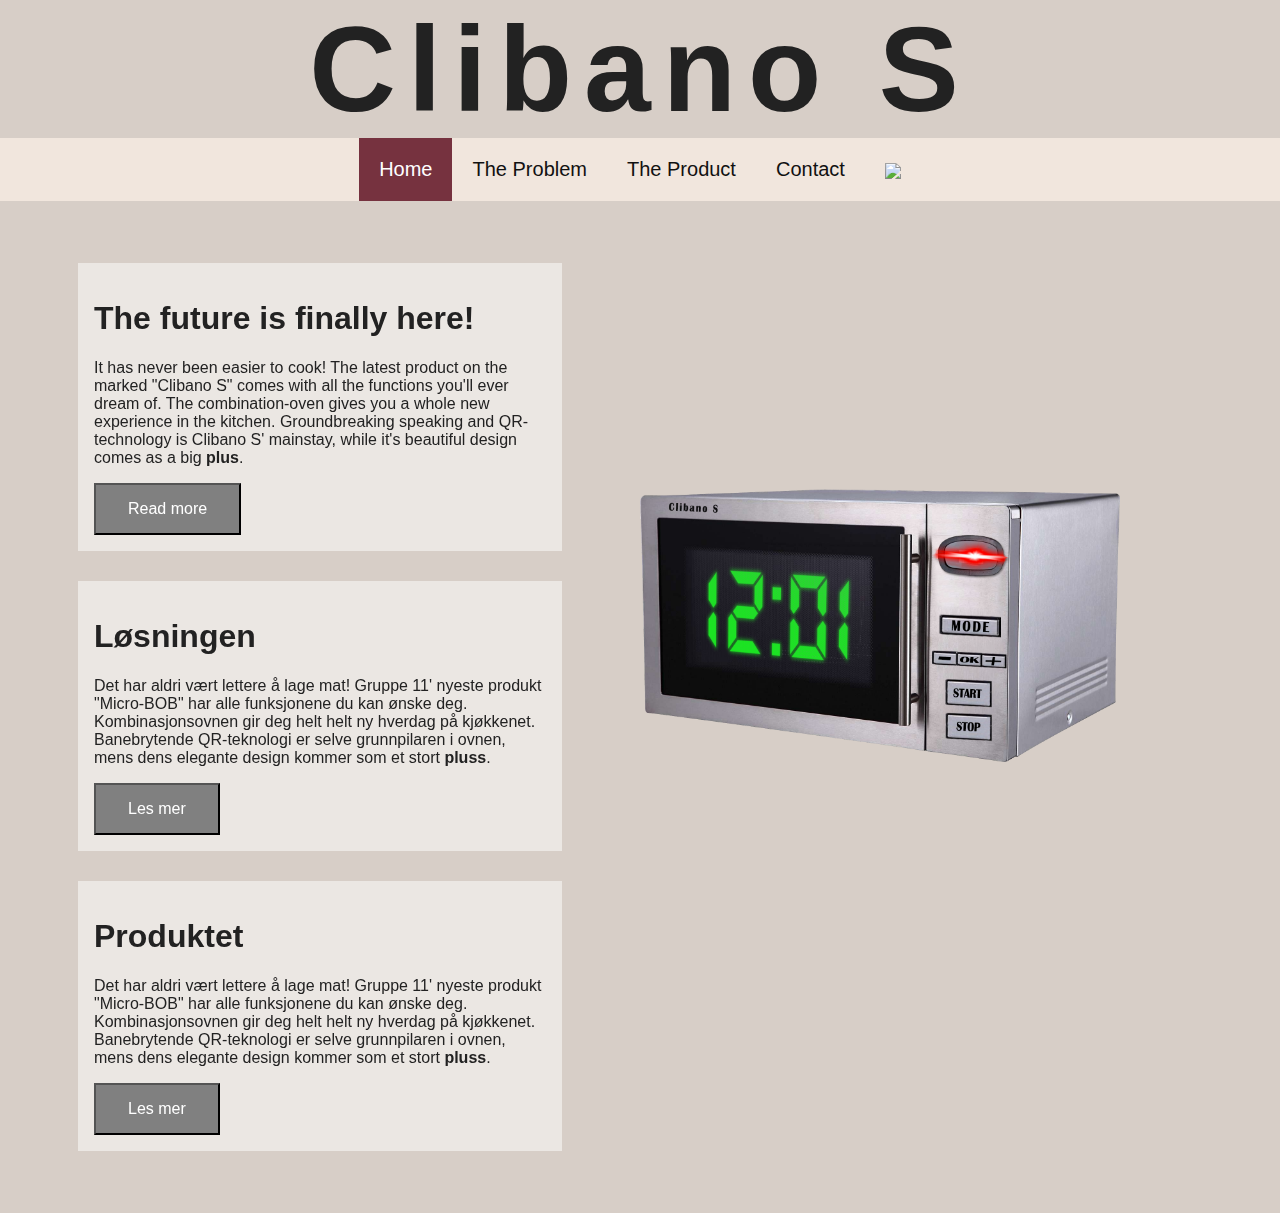
==== engelsk.html @ 11786531 "P" ====
<!DOCTYPE html>
<html>

<head>
    <meta charset="utf-8" />
    <meta http-equiv="X-UA-Compatible" content="IE=edge">
    <title>Clibano S</title>
    <meta name="viewport" content="width=device-width, initial-scale=1">
    <link rel="stylesheet" type="text/css" media="screen" href="style.css" />
</head>

<body>
    <header>
        <h1 href="index.html">Clibano S</h1>
    </header>
    <div class="navbar">
        <a class="active">Home</a><a href="engelskPROBLEM.html">The Problem</a><a href="engelskPRODUKT.html">The Product</a><a href="engelskKONTAKT.html">Contact</a><a href="index.html"><img id="NOR" src="NOR.png"></a>

    </div>
    <div class="grid-container">
        <div class="infotext">
            <div class="frontbox">
                <h1>The future is finally here!</h1>
            <p>
                It has never been easier to cook! The latest product on the marked "Clibano S" comes with all the functions you'll ever dream of. The combination-oven gives you a whole new experience in the kitchen.
                Groundbreaking speaking and QR-technology is Clibano S' mainstay, while it's beautiful design comes as a big <strong>plus</strong>.
            </p>
        <a href="engelskPRODUKT.html"><button class="button" type="button">Read more</button> </a>
        </div>
            <div class="frontbox">
                <h1>Løsningen</h1>
                <p>
                    Det har aldri vært lettere å lage mat! Gruppe 11' nyeste produkt "Micro-BOB" har alle funksjonene du kan ønske deg. Kombinasjonsovnen gir deg helt helt ny hverdag på kjøkkenet.
                    Banebrytende QR-teknologi er selve grunnpilaren i ovnen, mens dens elegante design kommer som et stort <strong>pluss</strong>.
                </p>
                <a href="OmProduktet.html"><button class="button" type="button">Les mer</button> </a>
            </div>
            <div class="frontbox">
                <h1>Produktet</h1>
                <p>
                    Det har aldri vært lettere å lage mat! Gruppe 11' nyeste produkt "Micro-BOB" har alle funksjonene du kan ønske deg. Kombinasjonsovnen gir deg helt helt ny hverdag på kjøkkenet.
                    Banebrytende QR-teknologi er selve grunnpilaren i ovnen, mens dens elegante design kommer som et stort <strong>pluss</strong>.
                </p>
                <a href="OmProduktet.html"><button class="button" type="button">Les mer</button> </a>
            </div>
        </div>
        <div class="img-container">
            <img id="mikro" class="responsive" src="ClibanoS.png" alt="Picture of the combi oven product">
        </div>
    </div>









</body>

</html>
---- style.css ----
body {
    font-family: 'Segoe UI', Tahoma, Geneva, Verdana, sans-serif;
    margin: 0px;
    background-color: #d7cec7;
    color: #222;
}

header {
    top: 0;
    display: flex;
    display: -webkit-flex;
    justify-content: center;
}

header h1 {
    padding: 0em 0.1em;
    margin: 0;
    background-color: ;
    color: #222;
    font-family: Futura, sans-serif;
    letter-spacing: 0.1em;
    font-size: 90pt;
}

div.navbar {
    position: sticky;
    position: -webkit-sticky;
    top: 0;
    width: 100%;
    background-color: #f1e6dd;
    color: #f0f0f0;
    font-size: 15pt;
    font-weight: 500;
    display: flex;
    display: -webkit-flex;
    justify-content: center;
}

div.navbar a {
    padding: 1em 1em;
    display: inline-block;
    text-decoration: none;
    color: #111;
}

div.navbar a:hover {
    background-color: #b7afa8;
    transition-duration: 0.3s;
    -webkit- transition-duration: 0.3s;
}

div.navbar a.active {
    background: #76323f;
    color: #fff;

}

.infotext {
    padding: 2em 3em;
}

.infotext div.frontbox {
    background: rgba(255, 255, 255, 0.5);
    padding: 1em;
    margin: 30px;
}

.img-container {
    margin-top: 18em;
}

@media(min-width: 901px) {
    div.grid-container {
        display: grid;
        grid-template-columns: 50% 50%;
        width: 100%;
        justify-content: space-evenly;
        position: absolute;
    }
}

@media(max-width: 900px) {
    div.grid-container {
        display: grid;
        grid-template-columns: 100%;
        width: 100%;
        justify-content: space-evenly;
    }

    div.img-container {
        display: flex;
        display: -webkit-flex;
        justify-content: center;
    }

}

div.photo {
    width: 100%;
    height: 100vw;
    background-color: #555;
}

.Heading {
    right: 75%;
    top: 20%;
    font-style: italic;
    color: red;
}


.button {
    background-color: gray;
    color: white;
    padding: 15px 32px;
    text-align: center;
    text-decoration: none;
    display: inline-block;
    font-size: 16px;
    cursor: pointer;
    transition: 0.3s;
    -webkit- transition: 0.3s;
}

.button:hover {
    background-color: #000
}

img#mikro {
    width: 75%;
    height: auto;

}


#produktbilde {
    height: 60%;
    width: 60%;
}



input[type=text],
select,
textarea {
    width: 90%;
    padding: 12px;
    border: 1px solid #ccc;
    margin-bottom: 16px;

}

input[type=submit] {
    background-color: orange;
    color: white;
    padding: 12px 20px;
    border: none;
    cursor: pointer;
}

input[type=submit]:hover {
    background-color: grey;
}

.container {
    padding-left: 10%;
    background-color: #f2f2f2;
    padding: 7px;
}

.column {
    float: left;
    width: 50%;
    margin-top: 6px;
    padding: 20px;
}


.row:after {
    display: table;
    clear: both;
}


@media screen and (max-width: 600px) {

    .column,
    input[type=submit] {
        width: 100%;
        margin-top: 0;
    }
}

.button2 {
    background-color: gray;
    color: white;
    padding: 15px 32px;

    display: inline-block;
    font-size: 16px;
    cursor: pointer;
}

.button2:hover {
    background-color: #000
}


* {
    box-sizing: border-box;
}


.column {
    width: 50%;
    padding: 10px;
    height: 900px;
    margin: 0;
}


.maintext {
    line-height: 1.7;
    padding: inherit;
}


#kitchen1 {
    height: 45%;
    width: 103%;
    margin: -9px;
    margin-right: 0px;
}

#kitchen2 {
    height: 45%;
    width: 103%;
    margin: -9px;
    margin-right: 0px;
    ;
}

#kontaktoss {
    color: grey;
}

#takk {
    text-shadow: 5%;
    text-align: center;
}

.button3 {
    background-color: gray;
    color: white;
    padding: 15px 32px;

    display: inline-block;
    font-size: 16px;
    cursor: pointer;
}

.button3:hover {
    background-color: #000
}

.ja {
    padding: 7px;
}


#GB {
    height: 1em;
    margin-bottom: -16%;
}

#NOR {
    height: 1em;
    margin-bottom: -16%;
}

.langchange {
    float: right;
}
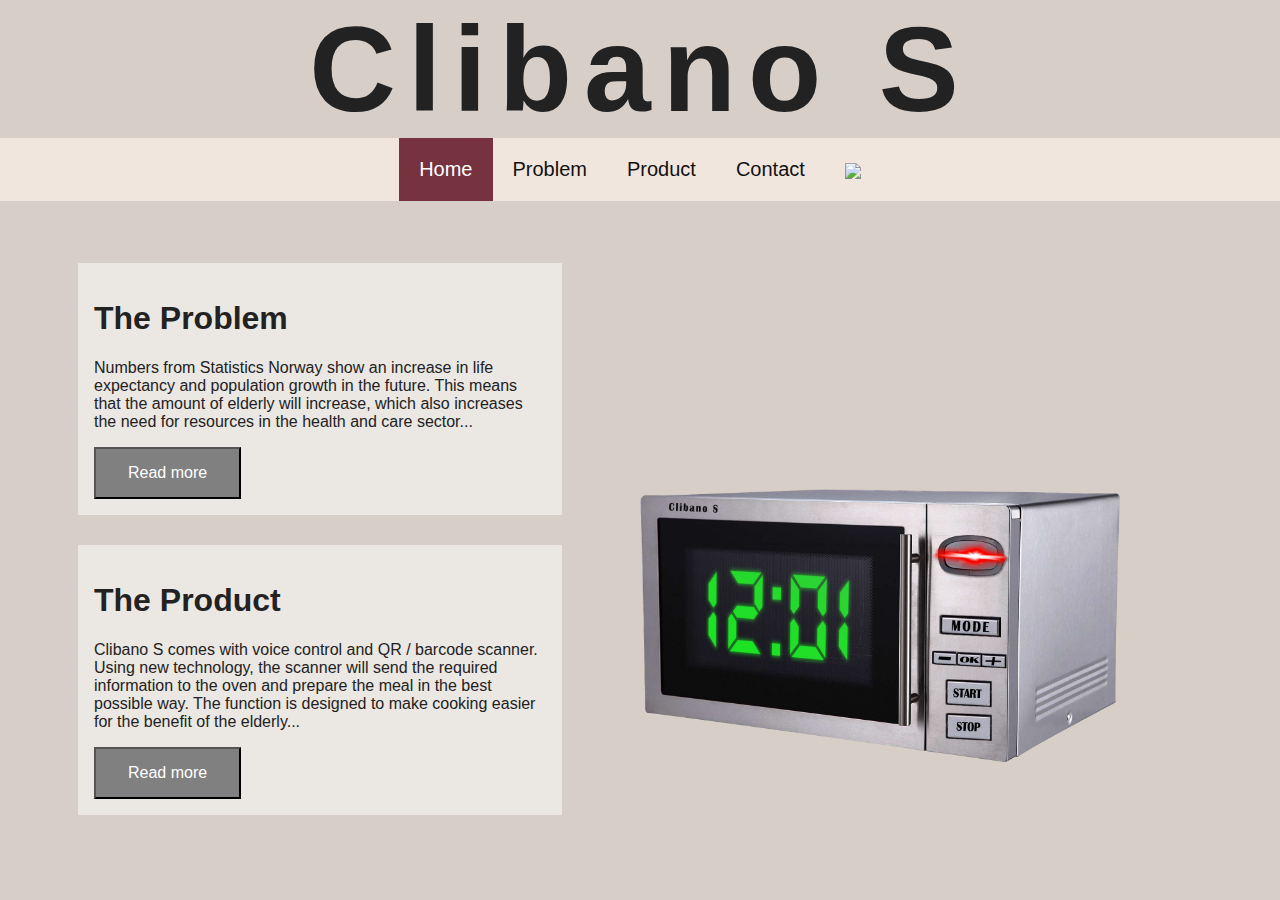
==== commit f554af1e: "KØLLE" ====
--- a/engelsk.html
+++ b/engelsk.html
@@ -14,34 +14,27 @@
         <h1 href="index.html">Clibano S</h1>
     </header>
     <div class="navbar">
-        <a class="active">Home</a><a href="engelskPROBLEM.html">The Problem</a><a href="engelskPRODUKT.html">The Product</a><a href="engelskKONTAKT.html">Contact</a><a href="index.html"><img id="NOR" src="NOR.png"></a>
+        <a class="active">Home</a><a href="engelskPROBLEM.html">Problem</a><a href="engelskPRODUKT.html">Product</a><a href="engelskKONTAKT.html">Contact</a><a href="index.html"><img id="NOR" src="NOR.png"></a>
 
     </div>
     <div class="grid-container">
         <div class="infotext">
             <div class="frontbox">
-                <h1>The future is finally here!</h1>
+                <h1>The Problem</h1>
             <p>
-                It has never been easier to cook! The latest product on the marked "Clibano S" comes with all the functions you'll ever dream of. The combination-oven gives you a whole new experience in the kitchen.
-                Groundbreaking speaking and QR-technology is Clibano S' mainstay, while it's beautiful design comes as a big <strong>plus</strong>.
+                Numbers from Statistics Norway show an increase in life expectancy and population growth in the future.
+                This means that the amount of elderly will increase, which also increases the need for resources in the health and care sector...
             </p>
-        <a href="engelskPRODUKT.html"><button class="button" type="button">Read more</button> </a>
+        <a href="engelskPROBLEM.html"><button class="button" type="button">Read more</button> </a>
         </div>
+
             <div class="frontbox">
-                <h1>Løsningen</h1>
+                <h1>The Product</h1>
                 <p>
-                    Det har aldri vært lettere å lage mat! Gruppe 11' nyeste produkt "Micro-BOB" har alle funksjonene du kan ønske deg. Kombinasjonsovnen gir deg helt helt ny hverdag på kjøkkenet.
-                    Banebrytende QR-teknologi er selve grunnpilaren i ovnen, mens dens elegante design kommer som et stort <strong>pluss</strong>.
+                    Clibano S comes with voice control and QR / barcode scanner. Using new technology, the scanner will send the required information to the oven and prepare the meal in the best possible way.
+                    The function is designed to make cooking easier for the benefit of the elderly...
                 </p>
-                <a href="OmProduktet.html"><button class="button" type="button">Les mer</button> </a>
-            </div>
-            <div class="frontbox">
-                <h1>Produktet</h1>
-                <p>
-                    Det har aldri vært lettere å lage mat! Gruppe 11' nyeste produkt "Micro-BOB" har alle funksjonene du kan ønske deg. Kombinasjonsovnen gir deg helt helt ny hverdag på kjøkkenet.
-                    Banebrytende QR-teknologi er selve grunnpilaren i ovnen, mens dens elegante design kommer som et stort <strong>pluss</strong>.
-                </p>
-                <a href="OmProduktet.html"><button class="button" type="button">Les mer</button> </a>
+                <a href="OmProduktet.html"><button class="button" type="button">Read more</button> </a>
             </div>
         </div>
         <div class="img-container">
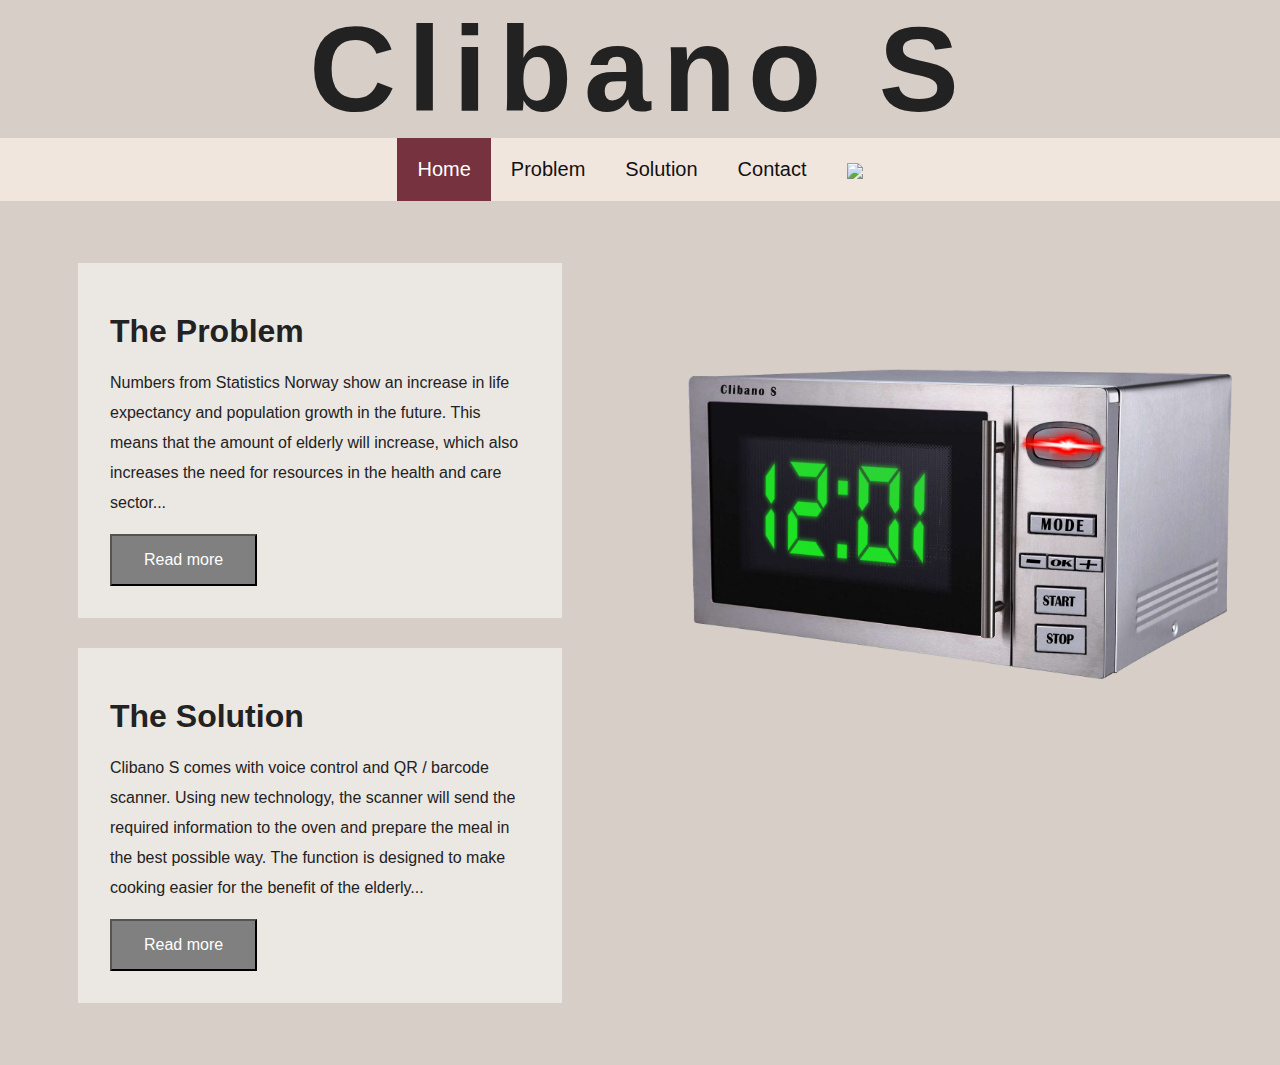
==== commit 8422854f: "Merge branch 'Beautify' of https://github.com/aslakbs/micro-bob into Beautify" ====
--- a/engelsk.html
+++ b/engelsk.html
@@ -14,7 +14,7 @@
         <h1 href="index.html">Clibano S</h1>
     </header>
     <div class="navbar">
-        <a class="active">Home</a><a href="engelskPROBLEM.html">Problem</a><a href="engelskPRODUKT.html">Product</a><a href="engelskKONTAKT.html">Contact</a><a href="index.html"><img id="NOR" src="NOR.png"></a>
+        <a class="active">Home</a><a href="engelskPROBLEM.html">Problem</a><a href="engelskPRODUKT.html">Solution</a><a href="engelskKONTAKT.html">Contact</a><a href="index.html"><img id="NOR" src="NOR.png"></a>
 
     </div>
     <div class="grid-container">
@@ -29,7 +29,7 @@
         </div>
 
             <div class="frontbox">
-                <h1>The Product</h1>
+                <h1>The Solution</h1>
                 <p>
                     Clibano S comes with voice control and QR / barcode scanner. Using new technology, the scanner will send the required information to the oven and prepare the meal in the best possible way.
                     The function is designed to make cooking easier for the benefit of the elderly...
@@ -37,7 +37,7 @@
                 <a href="OmProduktet.html"><button class="button" type="button">Read more</button> </a>
             </div>
         </div>
-        <div class="img-container">
+        <div class="infotext">
             <img id="mikro" class="responsive" src="ClibanoS.png" alt="Picture of the combi oven product">
         </div>
     </div>
--- a/style.css
+++ b/style.css
@@ -15,7 +15,6 @@
 header h1 {
     padding: 0em 0.1em;
     margin: 0;
-    background-color: ;
     color: #222;
     font-family: Futura, sans-serif;
     letter-spacing: 0.1em;
@@ -55,45 +54,45 @@
 
 }
 
-.infotext {
-    padding: 2em 3em;
-}
-
-.infotext div.frontbox {
-    background: rgba(255, 255, 255, 0.5);
-    padding: 1em;
-    margin: 30px;
-}
-
-.img-container {
-    margin-top: 18em;
-}
-
-@media(min-width: 901px) {
+@media(min-width: 1081px) {
     div.grid-container {
         display: grid;
         grid-template-columns: 50% 50%;
         width: 100%;
         justify-content: space-evenly;
-        position: absolute;
     }
-}
-
-@media(max-width: 900px) {
+
+}
+
+@media(max-width: 1080px) {
     div.grid-container {
         display: grid;
         grid-template-columns: 100%;
         width: 100%;
-        justify-content: space-evenly;
     }
-
-    div.img-container {
-        display: flex;
-        display: -webkit-flex;
-        justify-content: center;
-    }
-
-}
+}
+.infotext {
+    padding: 2em 3em;
+    line-height: 1.7;
+}
+
+.infotext div.frontbox {
+    background: rgba(255, 255, 255, 0.5);
+    padding: 2em;
+    margin: 30px;
+    line-height: 30px;
+}
+
+.textbox {
+    margin: auto;
+    max-width: 1080px;
+}
+
+.img-container {
+    margin-top: 10em;
+}
+
+
 
 div.photo {
     width: 100%;
@@ -126,7 +125,9 @@
     background-color: #000
 }
 
-img#mikro {
+.bilder {
+    margin: 5%;
+    margin-top: 10%;
     width: 75%;
     height: auto;
 
@@ -181,16 +182,6 @@
     clear: both;
 }
 
-
-@media screen and (max-width: 600px) {
-
-    .column,
-    input[type=submit] {
-        width: 100%;
-        margin-top: 0;
-    }
-}
-
 .button2 {
     background-color: gray;
     color: white;
@@ -230,6 +221,8 @@
     width: 103%;
     margin: -9px;
     margin-right: 0px;
+    margin-top: 10px;
+    box-shadow: 1px 1px 1px;
 }
 
 #kitchen2 {
@@ -281,3 +274,8 @@
 .langchange {
     float: right;
 }
+#mikro {
+    width: 100%;
+    height: auto;
+    margin-top: 25%;
+}
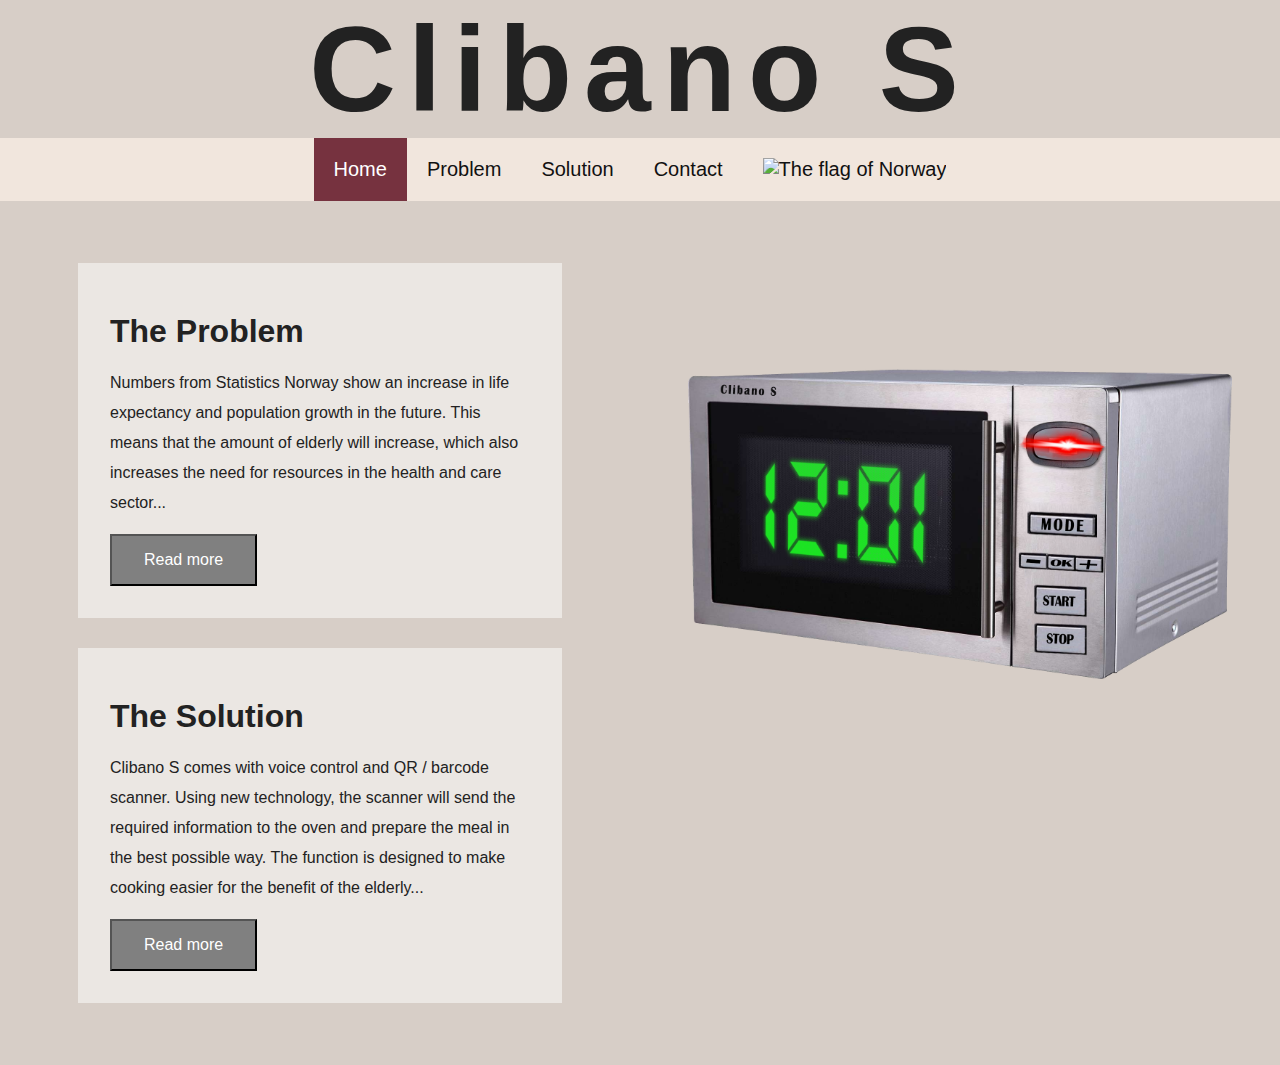
==== commit 287fd892: "La til alternativ tekst på flagga" ====
--- a/engelsk.html
+++ b/engelsk.html
@@ -14,7 +14,7 @@
         <h1 href="index.html">Clibano S</h1>
     </header>
     <div class="navbar">
-        <a class="active">Home</a><a href="engelskPROBLEM.html">Problem</a><a href="engelskPRODUKT.html">Solution</a><a href="engelskKONTAKT.html">Contact</a><a href="index.html"><img id="NOR" src="NOR.png"></a>
+        <a class="active">Home</a><a href="engelskPROBLEM.html">Problem</a><a href="engelskPRODUKT.html">Solution</a><a href="engelskKONTAKT.html">Contact</a><a href="index.html"><img id="NOR" src="NOR.png" alt="The flag of Norway"></a>
 
     </div>
     <div class="grid-container">
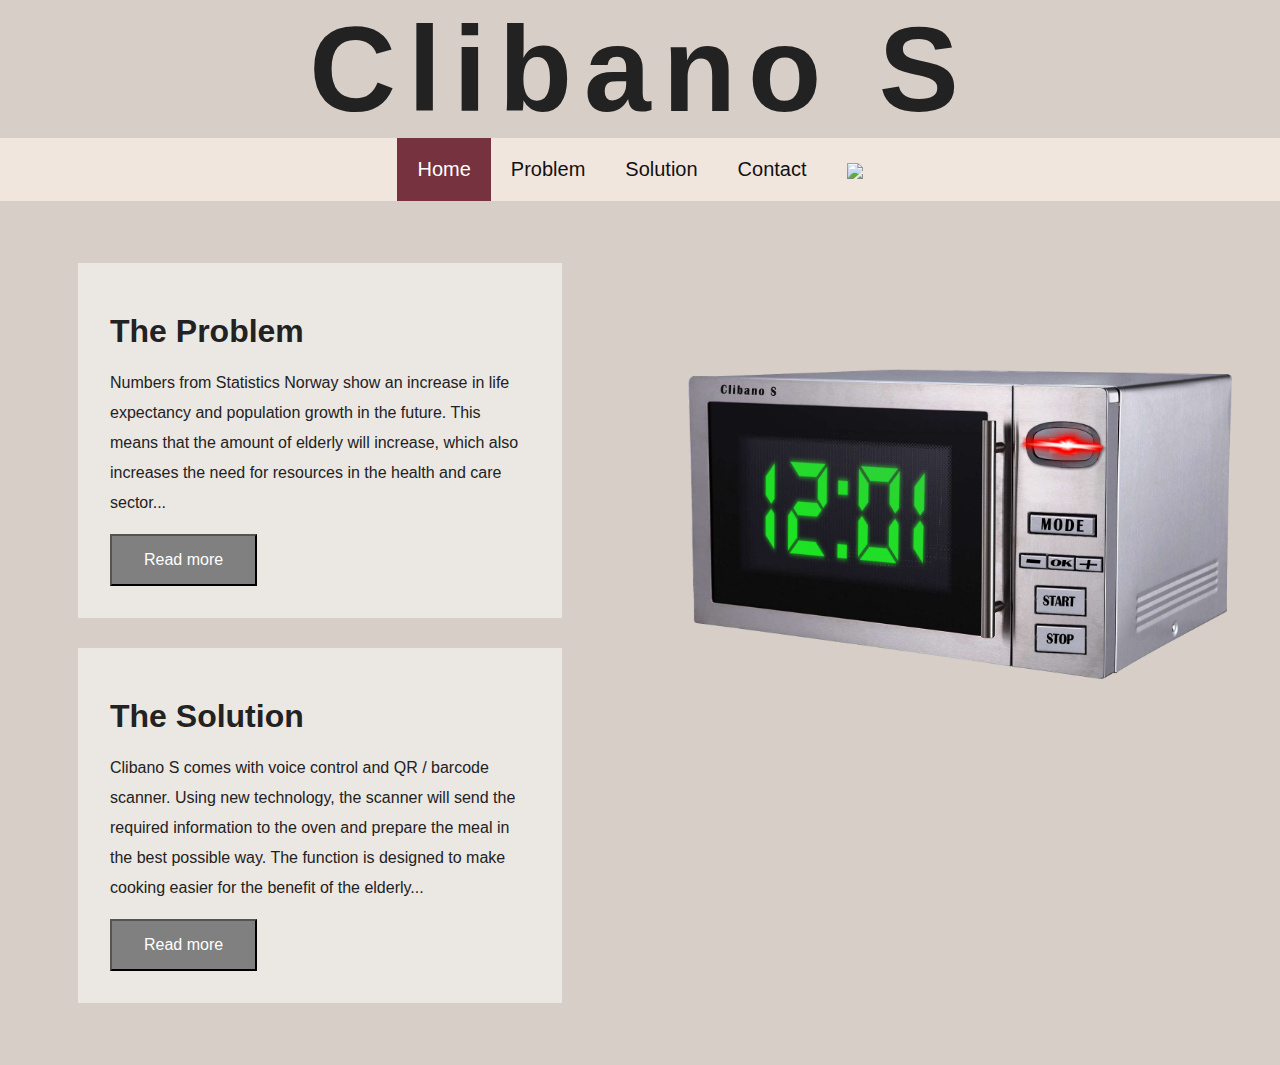
==== commit a39a2bf8: "Update engelsk.html" ====
--- a/engelsk.html
+++ b/engelsk.html
@@ -1,5 +1,5 @@
 <!DOCTYPE html>
-<html>
+<html lang="en">
 
 <head>
     <meta charset="utf-8" />
@@ -14,7 +14,7 @@
         <h1 href="index.html">Clibano S</h1>
     </header>
     <div class="navbar">
-        <a class="active">Home</a><a href="engelskPROBLEM.html">Problem</a><a href="engelskPRODUKT.html">Solution</a><a href="engelskKONTAKT.html">Contact</a><a href="index.html"><img id="NOR" src="NOR.png" alt="The flag of Norway"></a>
+        <a class="active">Home</a><a href="engelskPROBLEM.html">Problem</a><a href="engelskPRODUKT.html">Solution</a><a href="engelskKONTAKT.html">Contact</a><a href="index.html"><img id="NOR" src="NOR.png"></a>
 
     </div>
     <div class="grid-container">
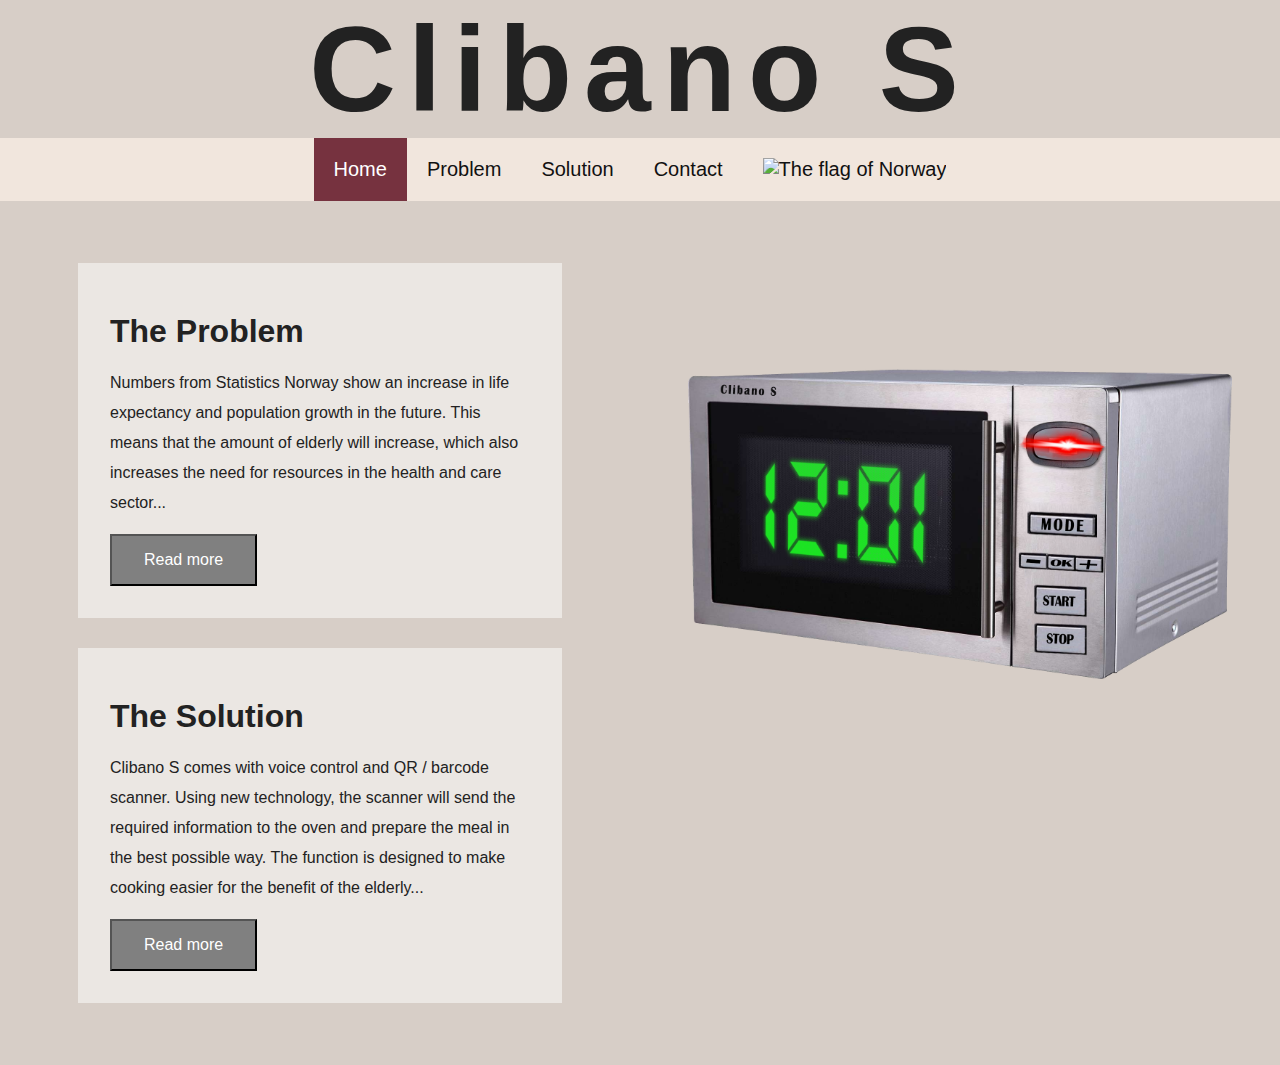
==== commit f5ca4b89: "Merge branch 'Beautify' of https://github.com/aslakbs/micro-bob into Beautify" ====
--- a/engelsk.html
+++ b/engelsk.html
@@ -14,7 +14,7 @@
         <h1 href="index.html">Clibano S</h1>
     </header>
     <div class="navbar">
-        <a class="active">Home</a><a href="engelskPROBLEM.html">Problem</a><a href="engelskPRODUKT.html">Solution</a><a href="engelskKONTAKT.html">Contact</a><a href="index.html"><img id="NOR" src="NOR.png"></a>
+        <a class="active">Home</a><a href="engelskPROBLEM.html">Problem</a><a href="engelskPRODUKT.html">Solution</a><a href="engelskKONTAKT.html">Contact</a><a href="index.html"><img id="NOR" src="NOR.png" alt="The flag of Norway"></a>
 
     </div>
     <div class="grid-container">
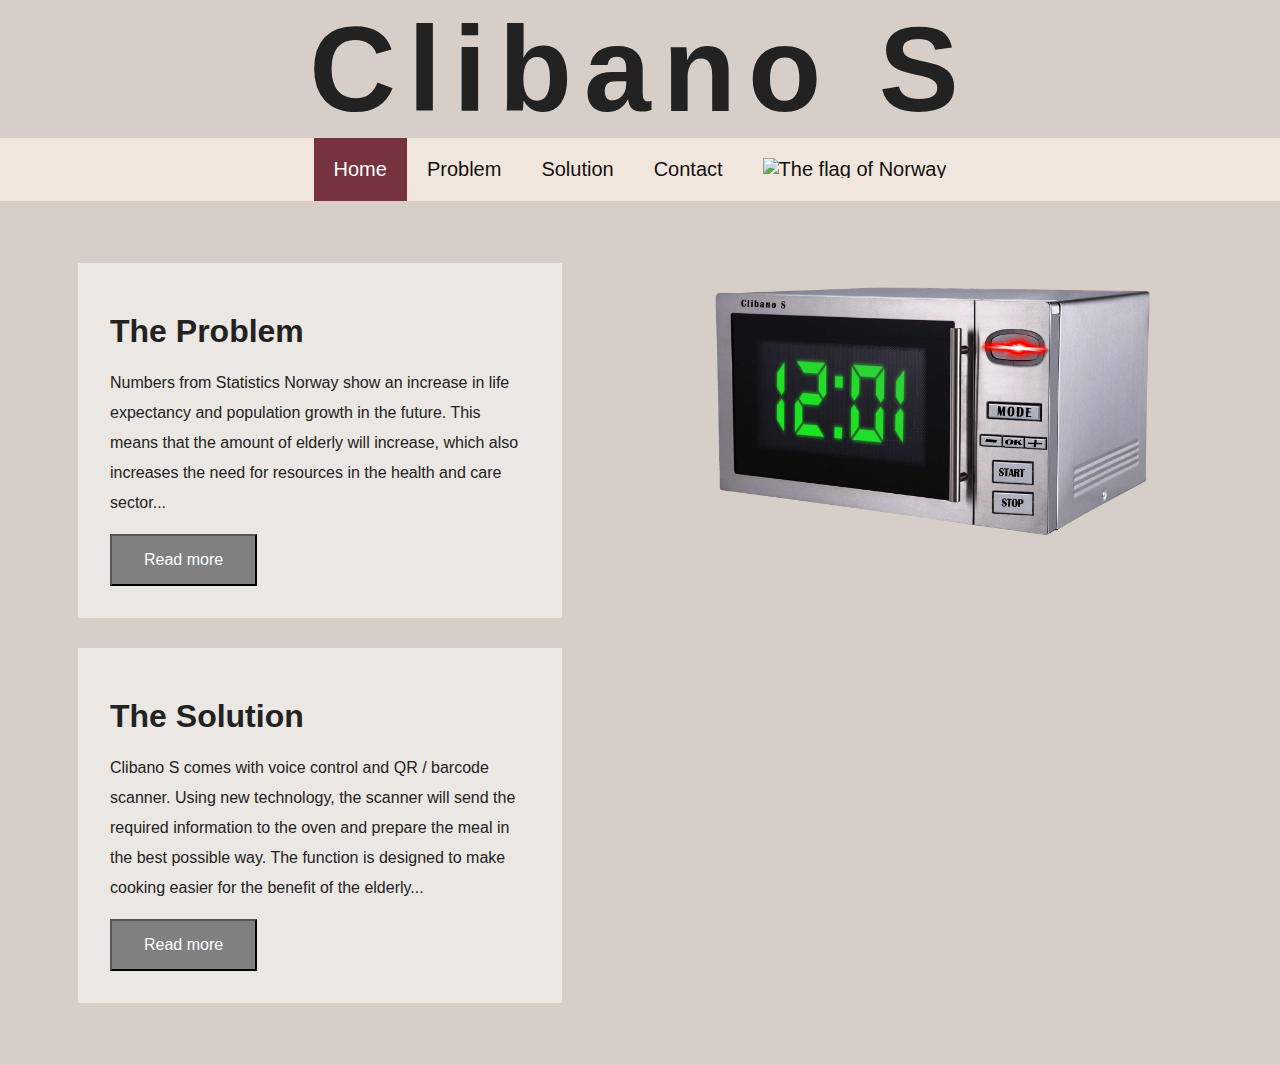
==== commit 3ef5f9e8: "cssfix" ====
--- a/engelsk.html
+++ b/engelsk.html
@@ -2,7 +2,7 @@
 <html lang="en">
 
 <head>
-    <meta charset="utf-8" />
+    <meta charset="UTF-8" />
     <meta http-equiv="X-UA-Compatible" content="IE=edge">
     <title>Clibano S</title>
     <meta name="viewport" content="width=device-width, initial-scale=1">
@@ -14,19 +14,25 @@
         <h1 href="index.html">Clibano S</h1>
     </header>
     <div class="navbar">
-        <a class="active">Home</a><a href="engelskPROBLEM.html">Problem</a><a href="engelskPRODUKT.html">Solution</a><a href="engelskKONTAKT.html">Contact</a><a href="index.html"><img id="NOR" src="NOR.png" alt="The flag of Norway"></a>
+        <a class="active">Home</a>
+        <a href="engelskPROBLEM.html">Problem</a>
+        <a href="engelskPRODUKT.html">Solution</a>
+        <a href="engelskKONTAKT.html">Contact</a>
+        <a href="index.html">
+            <img class="langchange" src="NOR.png" alt="The flag of Norway">
+        </a>
 
     </div>
     <div class="grid-container">
         <div class="infotext">
             <div class="frontbox">
                 <h1>The Problem</h1>
-            <p>
-                Numbers from Statistics Norway show an increase in life expectancy and population growth in the future.
-                This means that the amount of elderly will increase, which also increases the need for resources in the health and care sector...
-            </p>
-        <a href="engelskPROBLEM.html"><button class="button" type="button">Read more</button> </a>
-        </div>
+                <p>
+                    Numbers from Statistics Norway show an increase in life expectancy and population growth in the future.
+                    This means that the amount of elderly will increase, which also increases the need for resources in the health and care sector...
+                </p>
+                <a href="engelskPROBLEM.html"><button class="button" type="button">Read more</button> </a>
+            </div>
 
             <div class="frontbox">
                 <h1>The Solution</h1>
@@ -38,7 +44,7 @@
             </div>
         </div>
         <div class="infotext">
-            <img id="mikro" class="responsive" src="ClibanoS.png" alt="Picture of the combi oven product">
+            <img class="bilder" class="responsive" src="ClibanoS.png" alt="Picture of the combi oven product">
         </div>
     </div>
 
--- a/style.css
+++ b/style.css
@@ -71,9 +71,9 @@
         width: 100%;
     }
 }
+
 .infotext {
     padding: 2em 3em;
-    line-height: 1.7;
 }
 
 .infotext div.frontbox {
@@ -87,26 +87,6 @@
     margin: auto;
     max-width: 1080px;
 }
-
-.img-container {
-    margin-top: 10em;
-}
-
-
-
-div.photo {
-    width: 100%;
-    height: 100vw;
-    background-color: #555;
-}
-
-.Heading {
-    right: 75%;
-    top: 20%;
-    font-style: italic;
-    color: red;
-}
-
 
 .button {
     background-color: gray;
@@ -128,39 +108,8 @@
 .bilder {
     margin: 5%;
     margin-top: 10%;
-    width: 75%;
+    width: 80%;
     height: auto;
-
-}
-
-
-#produktbilde {
-    height: 60%;
-    width: 60%;
-}
-
-
-
-input[type=text],
-select,
-textarea {
-    width: 90%;
-    padding: 12px;
-    border: 1px solid #ccc;
-    margin-bottom: 16px;
-
-}
-
-input[type=submit] {
-    background-color: orange;
-    color: white;
-    padding: 12px 20px;
-    border: none;
-    cursor: pointer;
-}
-
-input[type=submit]:hover {
-    background-color: grey;
 }
 
 .container {
@@ -169,113 +118,12 @@
     padding: 7px;
 }
 
-.column {
-    float: left;
-    width: 50%;
-    margin-top: 6px;
-    padding: 20px;
-}
-
-
-.row:after {
-    display: table;
-    clear: both;
-}
-
-.button2 {
-    background-color: gray;
-    color: white;
-    padding: 15px 32px;
-
-    display: inline-block;
-    font-size: 16px;
-    cursor: pointer;
-}
-
-.button2:hover {
-    background-color: #000
-}
-
-
-* {
-    box-sizing: border-box;
-}
-
-
-.column {
-    width: 50%;
-    padding: 10px;
-    height: 900px;
-    margin: 0;
-}
-
-
-.maintext {
-    line-height: 1.7;
-    padding: inherit;
-}
-
-
-#kitchen1 {
-    height: 45%;
-    width: 103%;
-    margin: -9px;
-    margin-right: 0px;
-    margin-top: 10px;
-    box-shadow: 1px 1px 1px;
-}
-
-#kitchen2 {
-    height: 45%;
-    width: 103%;
-    margin: -9px;
-    margin-right: 0px;
-    ;
-}
-
 #kontaktoss {
     color: grey;
 }
 
-#takk {
-    text-shadow: 5%;
-    text-align: center;
-}
-
-.button3 {
-    background-color: gray;
-    color: white;
-    padding: 15px 32px;
-
-    display: inline-block;
-    font-size: 16px;
-    cursor: pointer;
-}
-
-.button3:hover {
-    background-color: #000
-}
-
-.ja {
-    padding: 7px;
-}
-
-
-#GB {
+.langchange {
+    float: right;
     height: 1em;
     margin-bottom: -16%;
 }
-
-#NOR {
-    height: 1em;
-    margin-bottom: -16%;
-}
-
-.langchange {
-    float: right;
-}
-#mikro {
-    width: 100%;
-    height: auto;
-    margin-top: 25%;
-}
